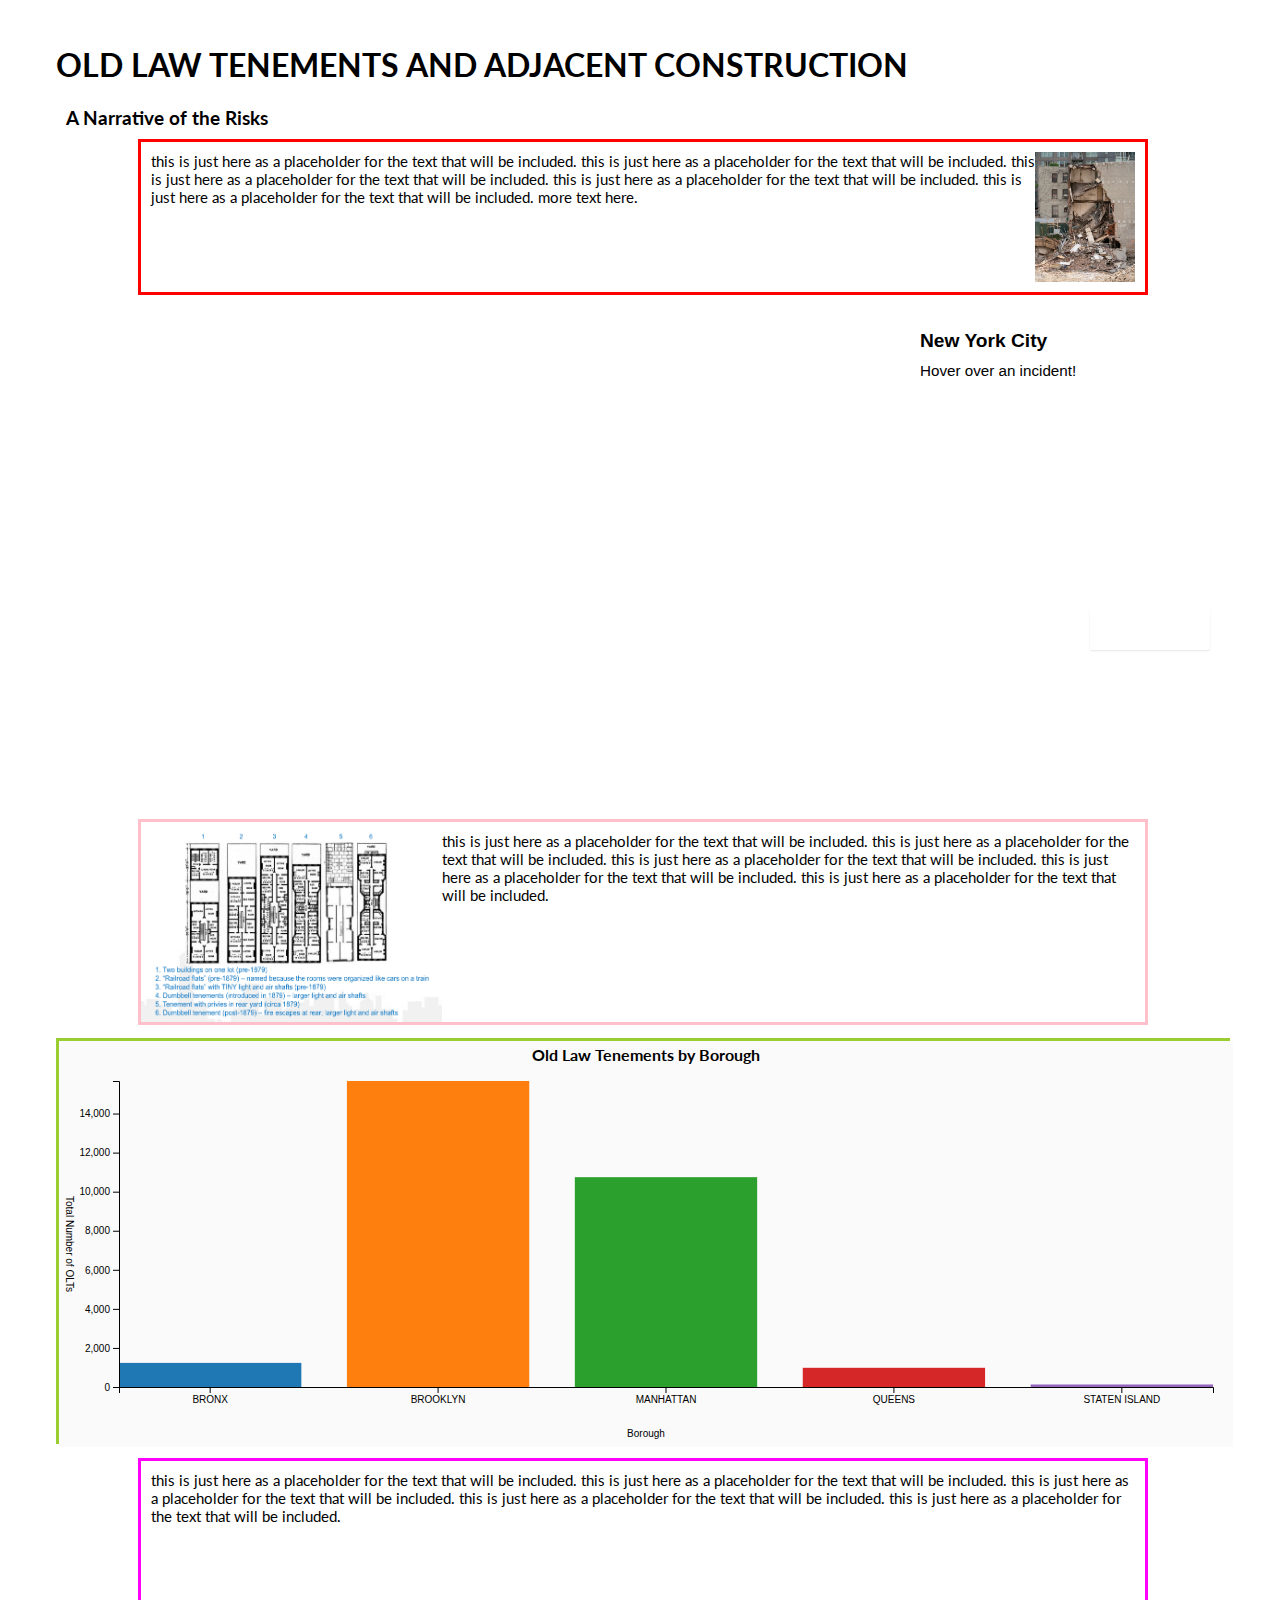
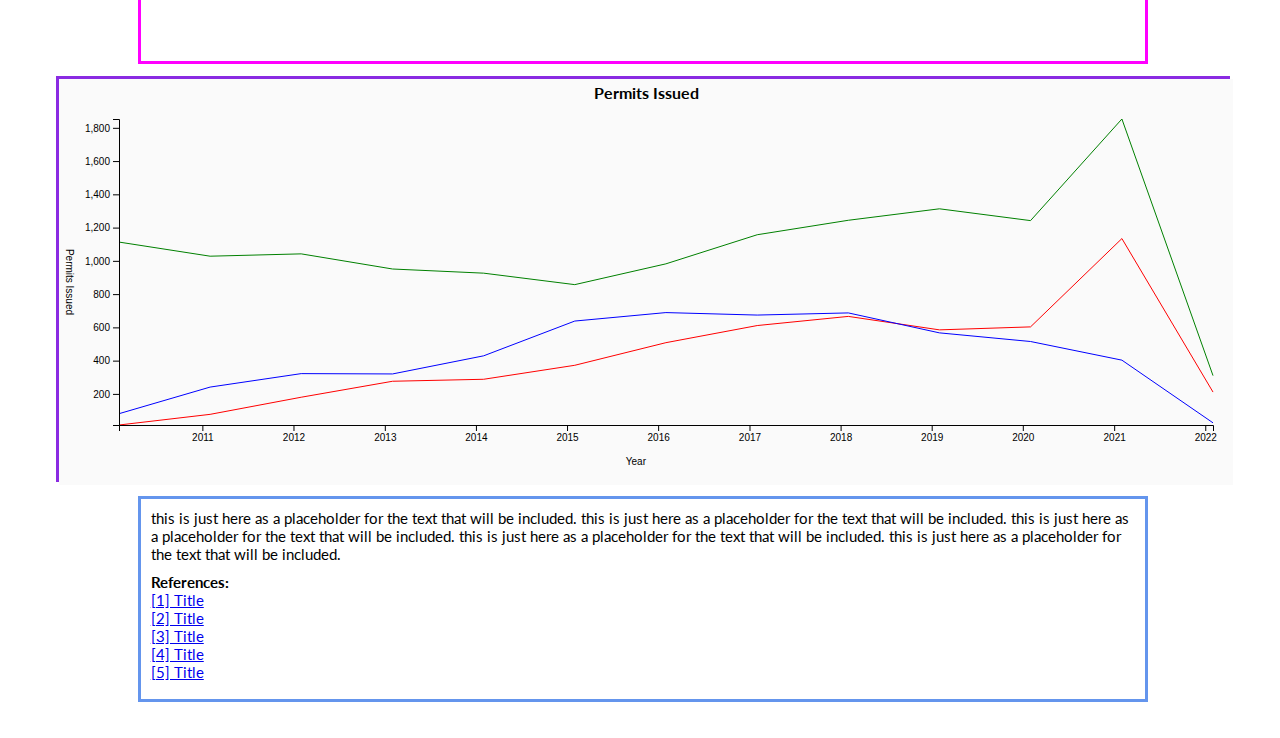
==== project1/index.html @ 1ea2d3a2 "updates for p1" ====
<!DOCTYPE html>
  <head>
    <meta charset="utf-8">
    <!-- this is the title that goes in the browser tab name  -->
    <script src='https://api.mapbox.com/mapbox-gl-js/v2.2.0/mapbox-gl.js'></script>
    <title>Narrative of OLT and Adjacent Construction</title>
    <link href="https://fonts.googleapis.com/css2?family=Lato:wght@300&display=swap" rel="stylesheet">
    <link href='https://api.mapbox.com/mapbox-gl-js/v2.2.0/mapbox-gl.css' rel='stylesheet' />
    <link rel="stylesheet" href="./style.css">
  </head>
<body>
  <header>
    <h1>OLD LAW TENEMENTS AND ADJACENT CONSTRUCTION</h1>
    <h2>A Narrative of the Risks</h2>
  </header>

<!--<div id="dashboard">-->
    <div id="intro">
        <p><img src="../lib/assets/building_collapse.PNG" style="float:right" height=130px width=100px> 
            this is just here as a placeholder for the text that will be included.
            this is just here as a placeholder for the text that will be included.
            this is just here as a placeholder for the text that will be included.
            this is just here as a placeholder for the text that will be included.
            this is just here as a placeholder for the text that will be included.
            more text here.
        </p>
    </div>

    <div id='map'></div>
    <div class= "map-overlay" id="features">
        <h2> New York City </h2>
        <div id="pd"><p>Hover over an incident!</p></div>
    </div>
    <div class="map-overlay" id="legend"></div>

    <div id="summary"> 
        <img src="../lib/assets/olt_breakdown.PNG" alt="Building" style="float:left" height=200px width=30%> 
        <p>this is just here as a placeholder for the text that will be included.
            this is just here as a placeholder for the text that will be included.
            this is just here as a placeholder for the text that will be included.
            this is just here as a placeholder for the text that will be included.
            this is just here as a placeholder for the text that will be included.
        </p> 
    </div>

    <div id="barchart"></div>
    <div id="container"></div>

    <div id="middle">
        <p>this is just here as a placeholder for the text that will be included.
            this is just here as a placeholder for the text that will be included.
            this is just here as a placeholder for the text that will be included.
            this is just here as a placeholder for the text that will be included.
            this is just here as a placeholder for the text that will be included.
        </p>
    </div>

    <div id="timeline"></div>

    <div id="conclusion">
        <p>this is just here as a placeholder for the text that will be included.
            this is just here as a placeholder for the text that will be included.
            this is just here as a placeholder for the text that will be included.
            this is just here as a placeholder for the text that will be included.
            this is just here as a placeholder for the text that will be included.
        </p>
        <p><b>References:</b></br>
        <a href="https://github.com/evasilva1/Portfolio-Interactive-Data-Vis-Sp2021">[1] Title</a></br>
        <a href="https://github.com/evasilva1/Portfolio-Interactive-Data-Vis-Sp2021">[2] Title</a></br>
        <a href="https://github.com/evasilva1/Portfolio-Interactive-Data-Vis-Sp2021">[3] Title</a></br>
        <a href="https://github.com/evasilva1/Portfolio-Interactive-Data-Vis-Sp2021">[4] Title</a></br>
        <a href="https://github.com/evasilva1/Portfolio-Interactive-Data-Vis-Sp2021">[5] Title</a></br>
        </p>
    </div>

<!--</div>-->

        <!-- this is the line that loads in d3 -->
        <script src="../../lib/d3.js"></script>
        <script src="./main.js"></script>
        <script src="./barchart.js"></script>
        <script src="./timeline.js"></script>
    </body>
</html>
---- project1/style.css ----
body {
    /* ref: https://fonts.google.com/specimen/Source+Sans+Pro?selection.family=Source+Sans+Pro */
    font-family: 'Lato', sans-serif;
    padding: 1em 3em;
}

/*#dashboard{
    display: grid;
    grid-template-columns: 1fr 2fr;
    grid-template-rows: repeat(7, 2fr);
    column-gap: 1em;
    row-gap: 1em;
    border: 3px solid blue;
}*/

#intro{
    border: 3px solid red;
    display:block;
    text-align: left;
    width: 86%;
    height: 150px;
    margin-bottom:0.75em;
    margin-right:7%;
    margin-left:7%;

    /*grid-row-start: 1;
    grid-row-end: 2;
    grid-column-start: 1;
    grid-column-end: 3;*/
}

#map{
    /*border: 3px solid lightseagreen;*/
    display: block;
    width: 100%;
    height: 500px;
    margin-bottom:0.75em;
    /*grid-row-start: 2;
    grid-row-end: 3;
    grid-column-start: 1;
    grid-column-end: 3; */
}

.map-overlay{
    position: absolute;
    bottom: 0;
    right: 55px;
    background: rgba(255, 255, 255,0.8);
    margin-right: 15px;
    font-family: Arial, sans-serif;
    overflow: hidden;
    border-radius: 3px;
}

h2,
h3{
    margin: 10px;
    font-size: 1.2em;
}

h3{
    font-size: 1em;
}

p{
    font-size: 0.95em;
    margin: 10px;
    text-align: left;
}

#features{
    top:0; /*0*/
    height: 300px; /*100*/
    margin-top: 320px; /*20*/
    width: 300px; /*250*/
    padding-left: 0.20em;
    text-align: match-parent;
}

#legend{
    padding: 10px;
    box-shadow: 0 1px 2px rgba(0, 0, 0, 0.1);
    line-height: 18px;
    height: 22px; /*150px*/
    margin-bottom: 250px; /*40px*/
    width: 100px;
}

.legend-key {
    display: inline-block;
    border-radius: 20%;
    width: 10px;
    height: 10px;
    margin-right: 5px;
}

#summary{
    border: 3px solid pink;
    display:block;
    text-align: left;
    width: 86%;
    height: 200px;
    margin-bottom:0.85em;
    margin-right:7%;
    margin-left:7%;
    /*grid-row-start: 3;
    grid-row-end: 4;
    grid-column-start: 1;
    grid-column-end: 3;*/
}

#barchart{
    border: 3px solid yellowgreen;
    display: block;
    width: 100%;
    height: 400px;
    margin-bottom:0.85em;
    /*grid-row-start: 4;
    grid-row-end: 5;
    grid-column-start: 1;
    grid-column-end: 3;*/
}

#middle{
    border: 3px solid fuchsia;
    display:block;
    text-align: left;
    width: 86%;
    height: 200px;
    margin-bottom:0.75em;
    margin-right:7%;
    margin-left:7%;
    /*grid-row-start: 5;
    grid-row-end: 6;
    grid-column-start: 1;
    grid-column-end: 3;*/
}

#timeline{
    border: 3px solid blueviolet;
    display: block;
    width: 100%;
    height: 400px;
    margin-bottom:0.85em;
    /*grid-row-start: 6;
    grid-row-end: 7;
    grid-column-start: 1;
    grid-column-end: 3;*/
}

#conclusion{
    border: 3px solid cornflowerblue;
    display:block;
    text-align: left;
    width: 86%;
    height: 200px;
    margin-bottom:0.75em;
    margin-right:7%;
    margin-left:7%;
    /*grid-row-start: 7;
    grid-row-end: 8;
    grid-column-start: 1;
    grid-column-end: 3;*/
}
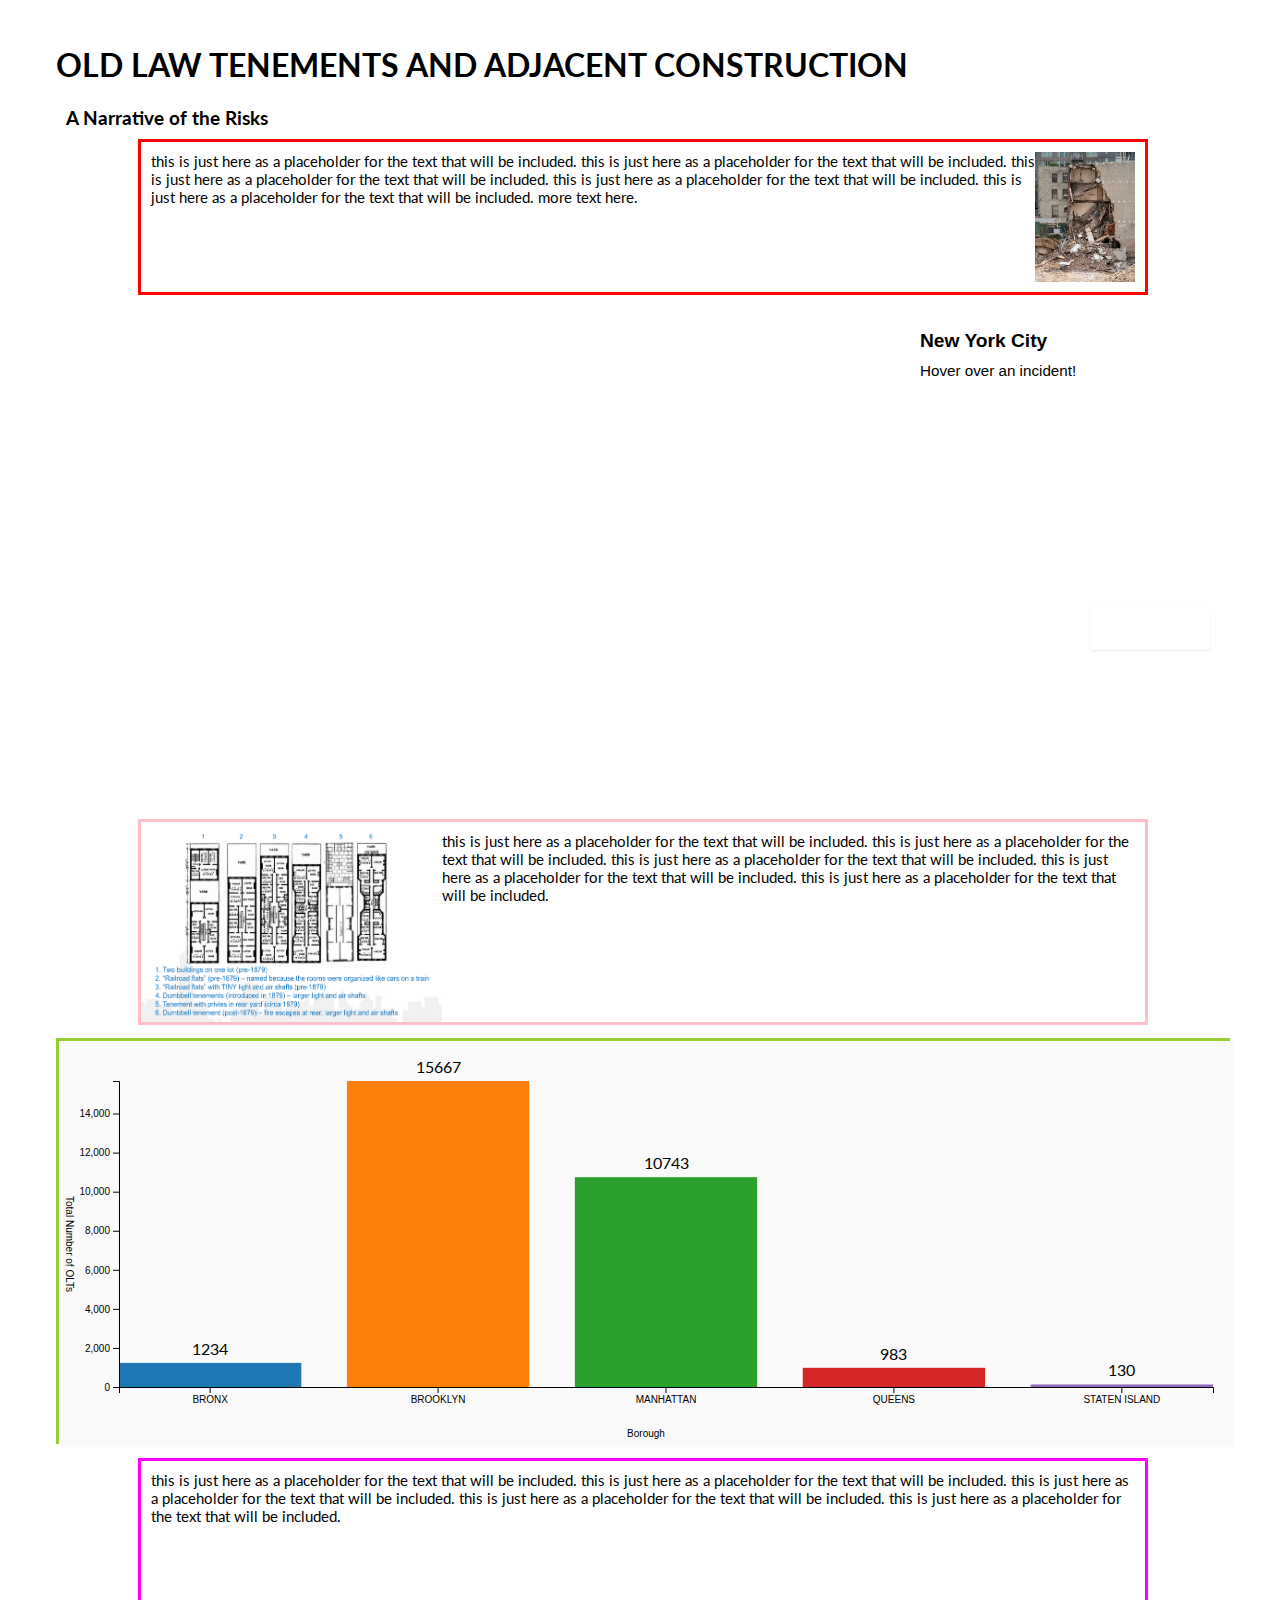
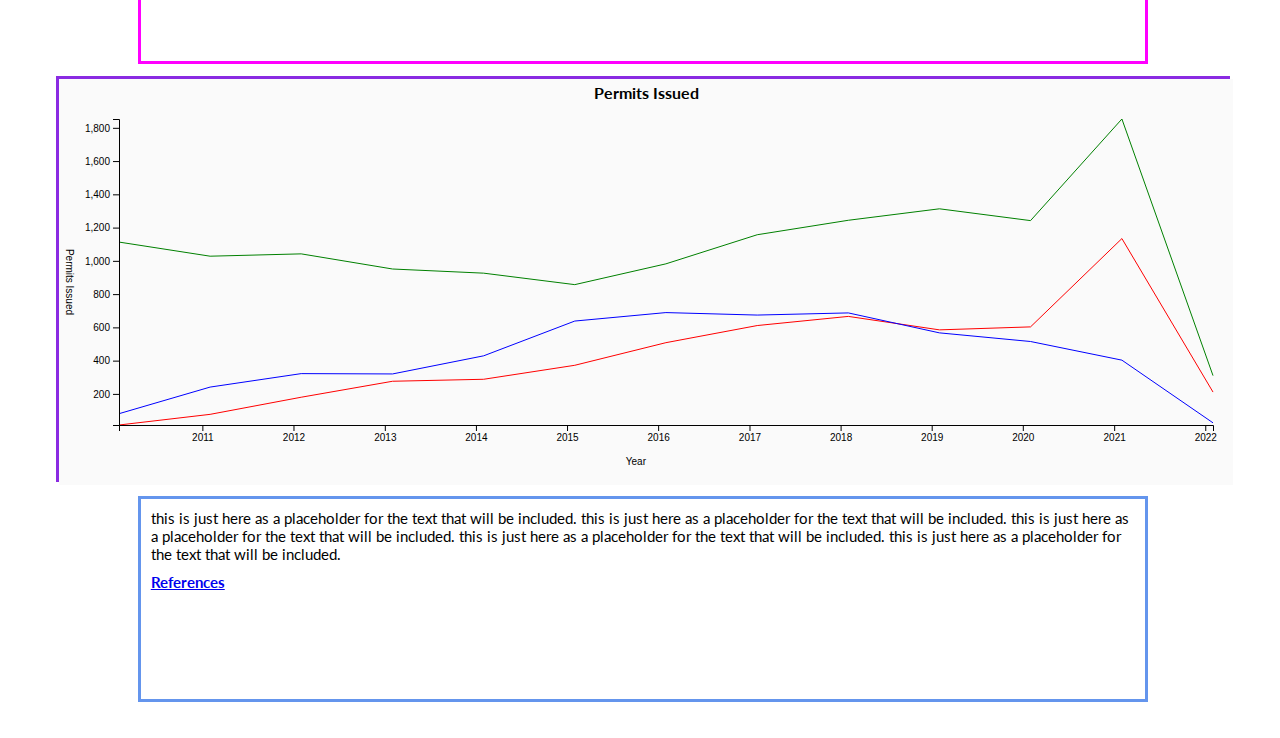
==== commit ff95ee54: "added bar labels" ====
--- a/project1/index.html
+++ b/project1/index.html
@@ -44,7 +44,6 @@
     </div>
 
     <div id="barchart"></div>
-    <div id="container"></div>
 
     <div id="middle">
         <p>this is just here as a placeholder for the text that will be included.
@@ -64,12 +63,8 @@
             this is just here as a placeholder for the text that will be included.
             this is just here as a placeholder for the text that will be included.
         </p>
-        <p><b>References:</b></br>
-        <a href="https://github.com/evasilva1/Portfolio-Interactive-Data-Vis-Sp2021">[1] Title</a></br>
-        <a href="https://github.com/evasilva1/Portfolio-Interactive-Data-Vis-Sp2021">[2] Title</a></br>
-        <a href="https://github.com/evasilva1/Portfolio-Interactive-Data-Vis-Sp2021">[3] Title</a></br>
-        <a href="https://github.com/evasilva1/Portfolio-Interactive-Data-Vis-Sp2021">[4] Title</a></br>
-        <a href="https://github.com/evasilva1/Portfolio-Interactive-Data-Vis-Sp2021">[5] Title</a></br>
+        <p><b>
+        <a href="https://github.com/evasilva1/Portfolio-Interactive-Data-Vis-Sp2021">References</a></b>
         </p>
     </div>
 
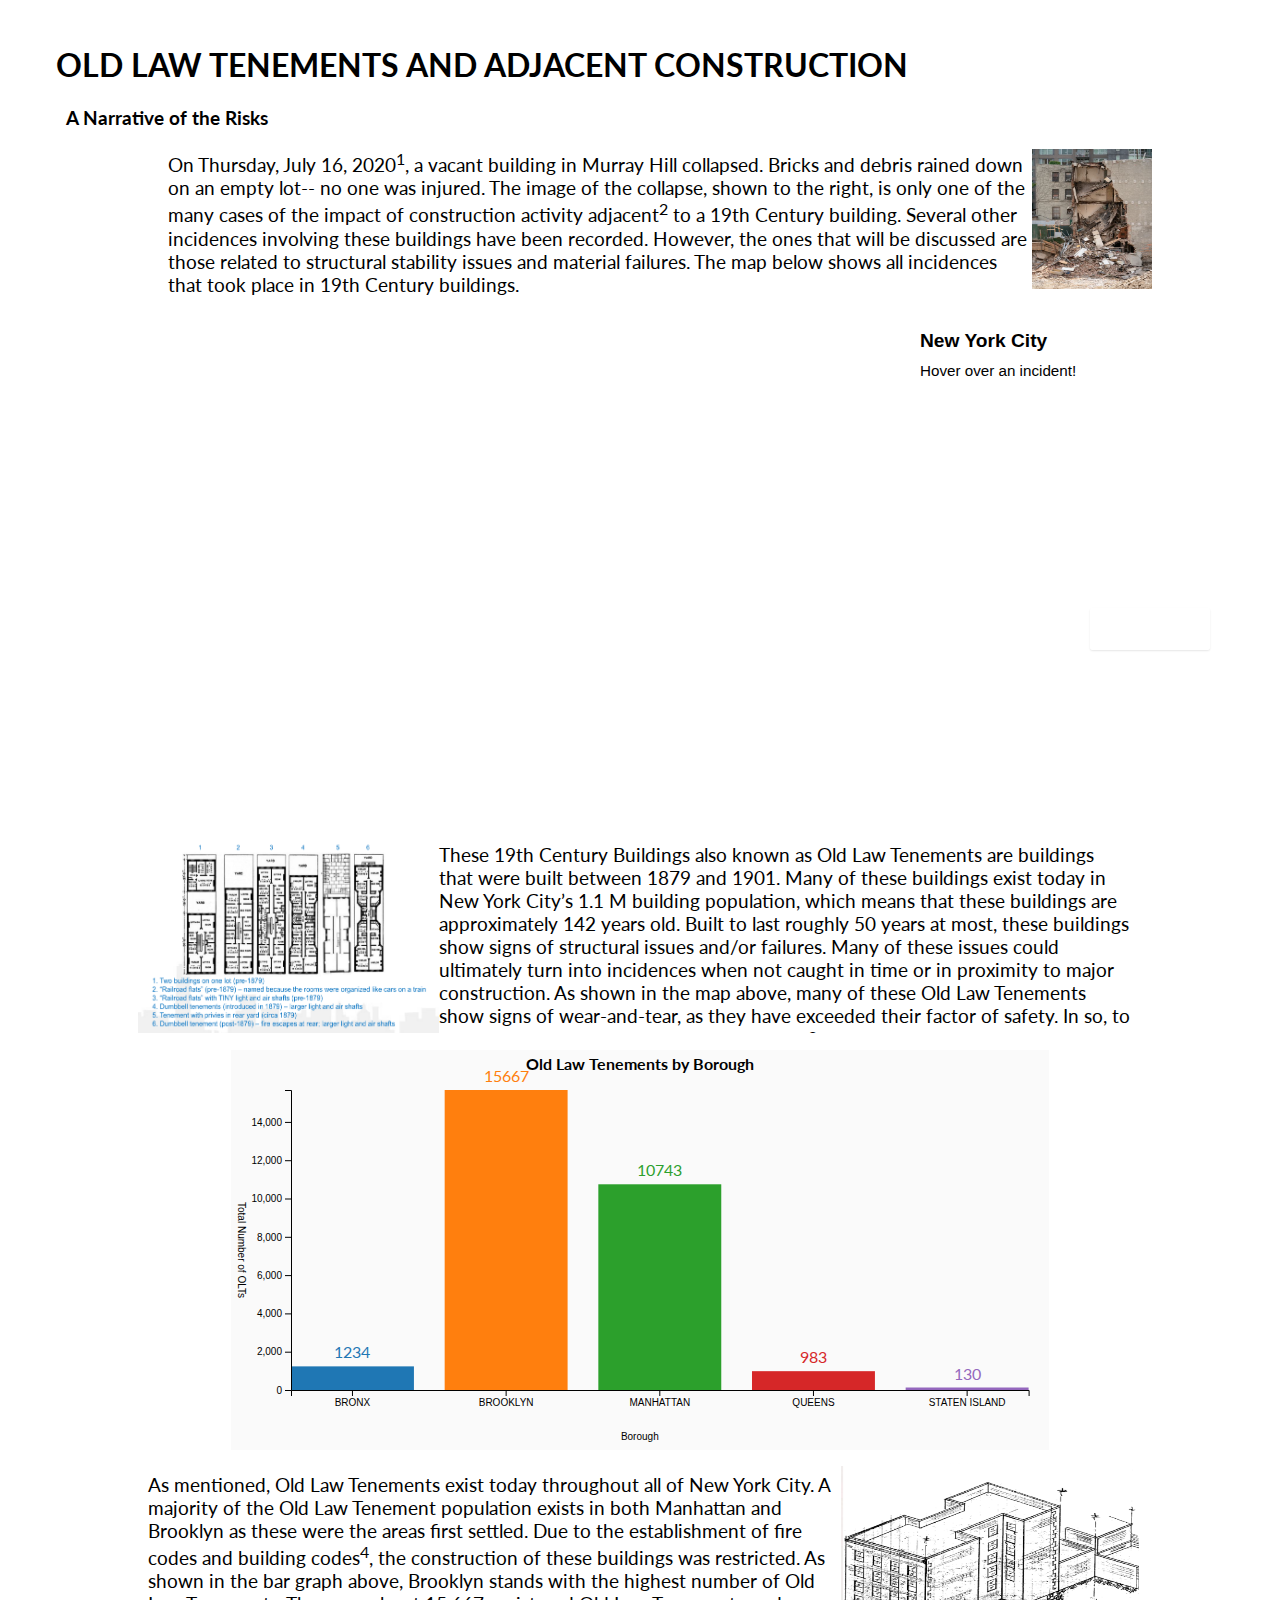
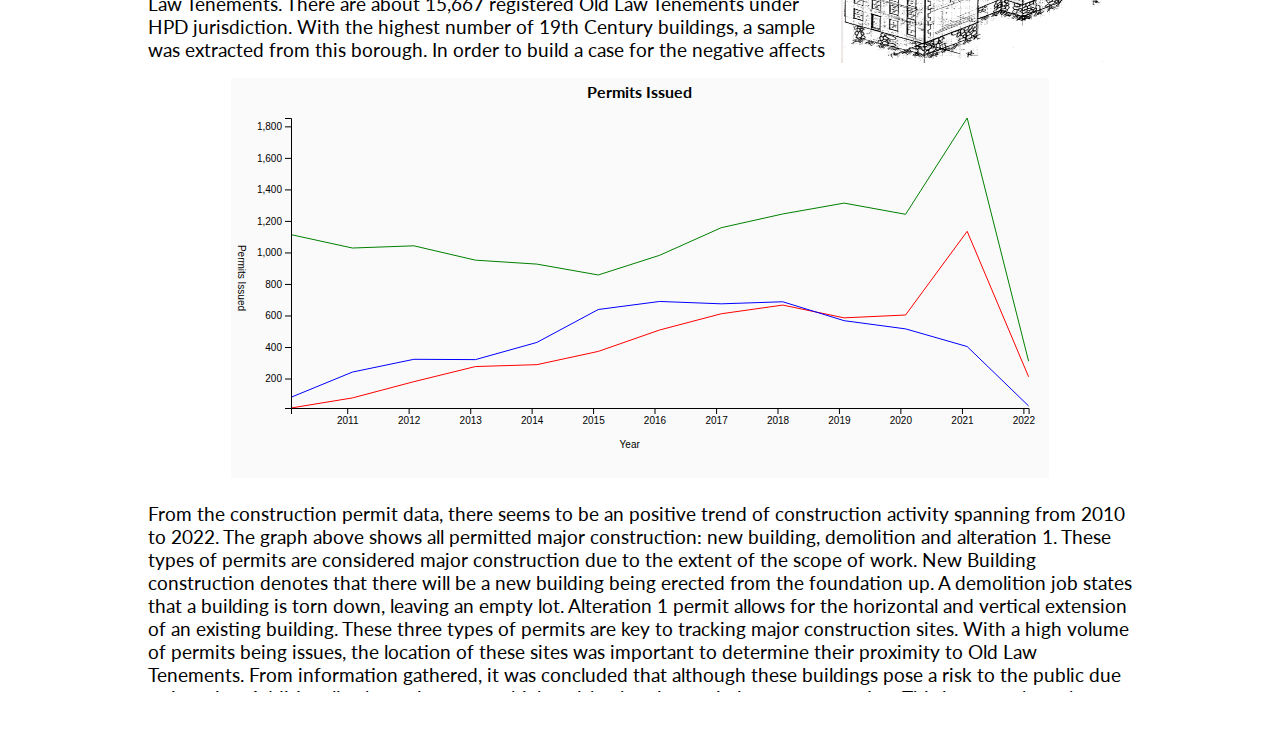
==== commit af928c05: "proj 1 narr" ====
--- a/project1/index.html
+++ b/project1/index.html
@@ -15,14 +15,14 @@
   </header>
 
 <!--<div id="dashboard">-->
-    <div id="intro">
-        <p><img src="../lib/assets/building_collapse.PNG" style="float:right" height=130px width=100px> 
-            this is just here as a placeholder for the text that will be included.
-            this is just here as a placeholder for the text that will be included.
-            this is just here as a placeholder for the text that will be included.
-            this is just here as a placeholder for the text that will be included.
-            this is just here as a placeholder for the text that will be included.
-            more text here.
+    <div id="intro" style="font-size:1.25em;">
+        <p><img src="../lib/assets/building_collapse.PNG" style="float:right" height=140px width=120px> 
+            On Thursday, July 16, 2020<sup>1</sup>, a vacant building in Murray Hill collapsed. Bricks and debris 
+            rained down on an empty lot-- no one was injured. The image of the collapse, shown to the right, 
+            is only one of the many cases of the impact of construction activity adjacent<sup>2</sup> to a 19th Century 
+            building. Several other incidences involving these buildings have been recorded. However, the ones
+            that will be discussed are those related to structural stability issues and material failures. 
+            The map below shows all incidences that took place in 19th Century buildings.
         </p>
     </div>
 
@@ -33,38 +33,50 @@
     </div>
     <div class="map-overlay" id="legend"></div>
 
-    <div id="summary"> 
+    <div id="summary" style="font-size:1.25em;"> 
         <img src="../lib/assets/olt_breakdown.PNG" alt="Building" style="float:left" height=200px width=30%> 
-        <p>this is just here as a placeholder for the text that will be included.
-            this is just here as a placeholder for the text that will be included.
-            this is just here as a placeholder for the text that will be included.
-            this is just here as a placeholder for the text that will be included.
-            this is just here as a placeholder for the text that will be included.
+        <p>These 19th Century Buildings also known as Old Law Tenements are buildings that were built between 
+            1879 and 1901. Many of these buildings exist today in New York City’s 1.1 M building population, 
+            which means that these buildings are approximately 142 years old. Built to last roughly 50 years 
+            at most, these buildings show signs of structural issues and/or failures. Many 
+            of these issues could ultimately turn into incidences when not caught in time or in proximity to major 
+            construction. As shown in the map above, many of these Old Law Tenements show signs of wear-and-tear, 
+            as they have exceeded their factor of safety. In so, to understand this specific building population<sup>3</sup>
+            a sample of this building population was taken.
         </p> 
     </div>
 
     <div id="barchart"></div>
 
-    <div id="middle">
-        <p>this is just here as a placeholder for the text that will be included.
-            this is just here as a placeholder for the text that will be included.
-            this is just here as a placeholder for the text that will be included.
-            this is just here as a placeholder for the text that will be included.
-            this is just here as a placeholder for the text that will be included.
+    <div id="middle" style="font-size:1.25em;">
+        <img src="../lib/assets/olt.PNG" alt="Building" style="float:right" height=200px width=30%> 
+        <p>As mentioned, Old Law Tenements exist today throughout all of New York City. A majority of the Old Law 
+            Tenement population exists in both Manhattan and Brooklyn as these were the areas first settled. Due 
+            to the establishment of fire codes and building codes<sup>4</sup>, the construction of these buildings was restricted. As 
+            shown in the bar graph above, Brooklyn stands with the highest number of Old Law Tenements. There are about 15,667 
+            registered Old Law Tenements under HPD jurisdiction. With the highest number of 19th Century buildings,
+             a sample was extracted from this borough. In order to build a case for the negative affects
+            of construction adjacent to these buildings, construction permits were extracted.
         </p>
     </div>
 
     <div id="timeline"></div>
 
-    <div id="conclusion">
-        <p>this is just here as a placeholder for the text that will be included.
-            this is just here as a placeholder for the text that will be included.
-            this is just here as a placeholder for the text that will be included.
-            this is just here as a placeholder for the text that will be included.
-            this is just here as a placeholder for the text that will be included.
+    <div id="conclusion" style="font-size:1.25em;">
+        <p>From the construction permit data, there seems to be an positive trend of construction activity spanning from 2010 to
+            2022. The graph above shows all permitted major construction: new building, demolition and alteration 1. These types
+            of permits are considered major construction due to the extent of the scope of work. New Building construction denotes
+            that there will be a new building being erected from the foundation up. A demolition job states that a building is 
+            torn down, leaving an empty lot. Alteration 1 permit allows for the horizontal and vertical extension of an existing building. 
+            These three types of permits are key to tracking major construction sites. With a high volume of permits being issues, 
+            the location of these sites was important to determine their proximity to Old Law Tenements. From information gathered,
+            it was concluded that although these buildings pose a risk to the public due to its aging. Additionally, these sites pose a higher risk 
+            when in proximity to construction. This is to say that when an Old Law Tenement was found to be adjacent to major construction, 
+            the likelihood of showing signs of possible strutural issues or material failures was higher.Ultimately, all the data captured and used 
+            was consolidated on one <a href="https://evasilva1.github.io/Portfolio-Interactive-Data-Vis-Sp2021/project2/">map</a>, where the user is able to note whether a building is an Old Law Tenement, adjacent to construction,
+            had issued complaints and/or if the building location was a site with construction.
         </p>
-        <p><b>
-        <a href="https://github.com/evasilva1/Portfolio-Interactive-Data-Vis-Sp2021">References</a></b>
+        <p><b><a href="https://github.com/evasilva1/Portfolio-Interactive-Data-Vis-Sp2021">References</a></b>
         </p>
     </div>
 
--- a/project1/style.css
+++ b/project1/style.css
@@ -14,15 +14,17 @@
 }*/
 
 #intro{
-    border: 3px solid red;
+    /*border: 3px solid red;*/
     display:block;
     text-align: left;
     width: 86%;
-    height: 150px;
+    height: 1fr;
     margin-bottom:0.75em;
-    margin-right:7%;
-    margin-left:7%;
-
+    padding-left: 1em;
+    padding-right: 1em;
+    margin-right: 7%;
+    margin-left: 7%;
+    overflow: auto;
     /*grid-row-start: 1;
     grid-row-end: 2;
     grid-column-start: 1;
@@ -95,7 +97,7 @@
 }
 
 #summary{
-    border: 3px solid pink;
+    /*border: 3px solid pink;*/
     display:block;
     text-align: left;
     width: 86%;
@@ -103,6 +105,7 @@
     margin-bottom:0.85em;
     margin-right:7%;
     margin-left:7%;
+    overflow: auto;
     /*grid-row-start: 3;
     grid-row-end: 4;
     grid-column-start: 1;
@@ -110,11 +113,14 @@
 }
 
 #barchart{
-    border: 3px solid yellowgreen;
+    /*border: 3px solid yellowgreen;*/
     display: block;
-    width: 100%;
+    width: 70%;
     height: 400px;
     margin-bottom:0.85em;
+    margin-right:15%;
+    margin-left: 15%;
+    align-items: center;
     /*grid-row-start: 4;
     grid-row-end: 5;
     grid-column-start: 1;
@@ -122,7 +128,7 @@
 }
 
 #middle{
-    border: 3px solid fuchsia;
+    /*border: 3px solid fuchsia;*/
     display:block;
     text-align: left;
     width: 86%;
@@ -130,6 +136,7 @@
     margin-bottom:0.75em;
     margin-right:7%;
     margin-left:7%;
+    overflow: auto;
     /*grid-row-start: 5;
     grid-row-end: 6;
     grid-column-start: 1;
@@ -137,9 +144,11 @@
 }
 
 #timeline{
-    border: 3px solid blueviolet;
+    /*border: 3px solid blueviolet;*/
     display: block;
-    width: 100%;
+    width: 70%;
+    margin-right:15%;
+    margin-left: 15%;
     height: 400px;
     margin-bottom:0.85em;
     /*grid-row-start: 6;
@@ -149,7 +158,7 @@
 }
 
 #conclusion{
-    border: 3px solid cornflowerblue;
+    /*border: 3px solid cornflowerblue;*/
     display:block;
     text-align: left;
     width: 86%;
@@ -157,6 +166,7 @@
     margin-bottom:0.75em;
     margin-right:7%;
     margin-left:7%;
+    overflow: auto;
     /*grid-row-start: 7;
     grid-row-end: 8;
     grid-column-start: 1;
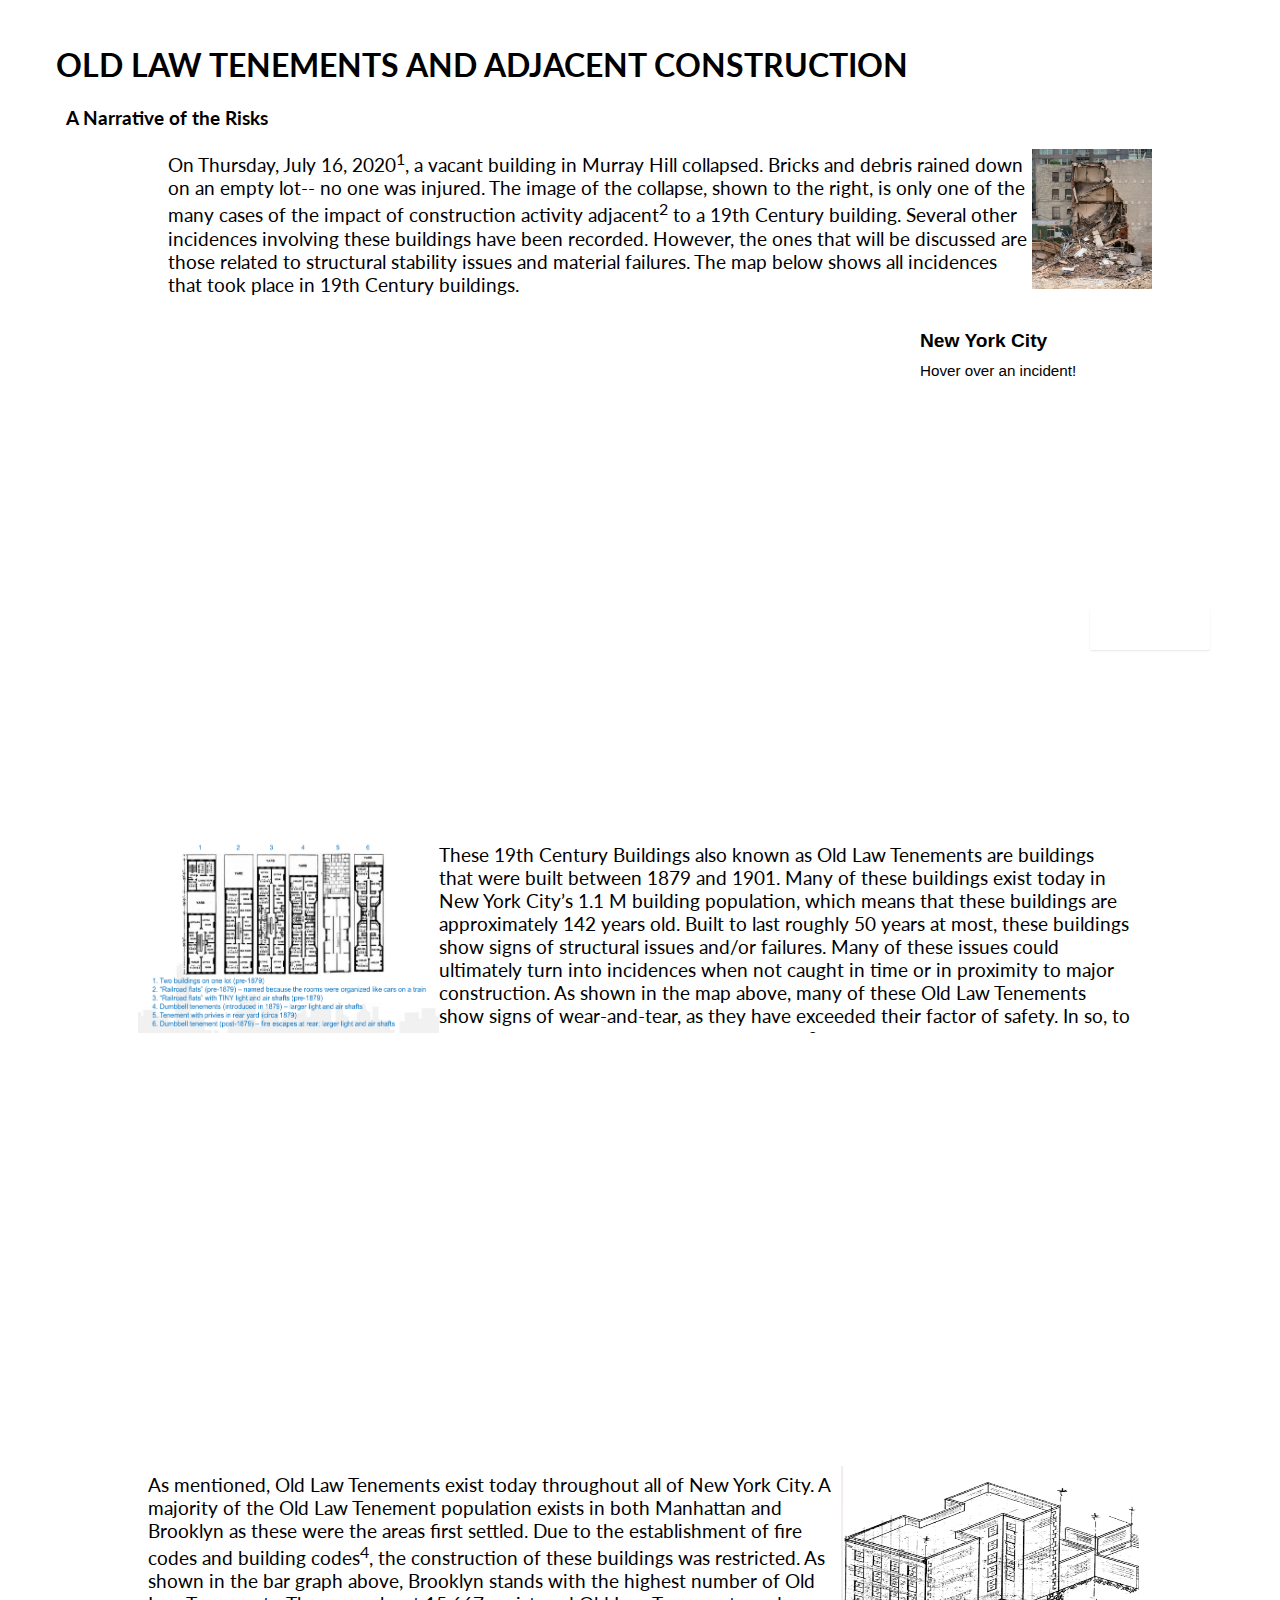
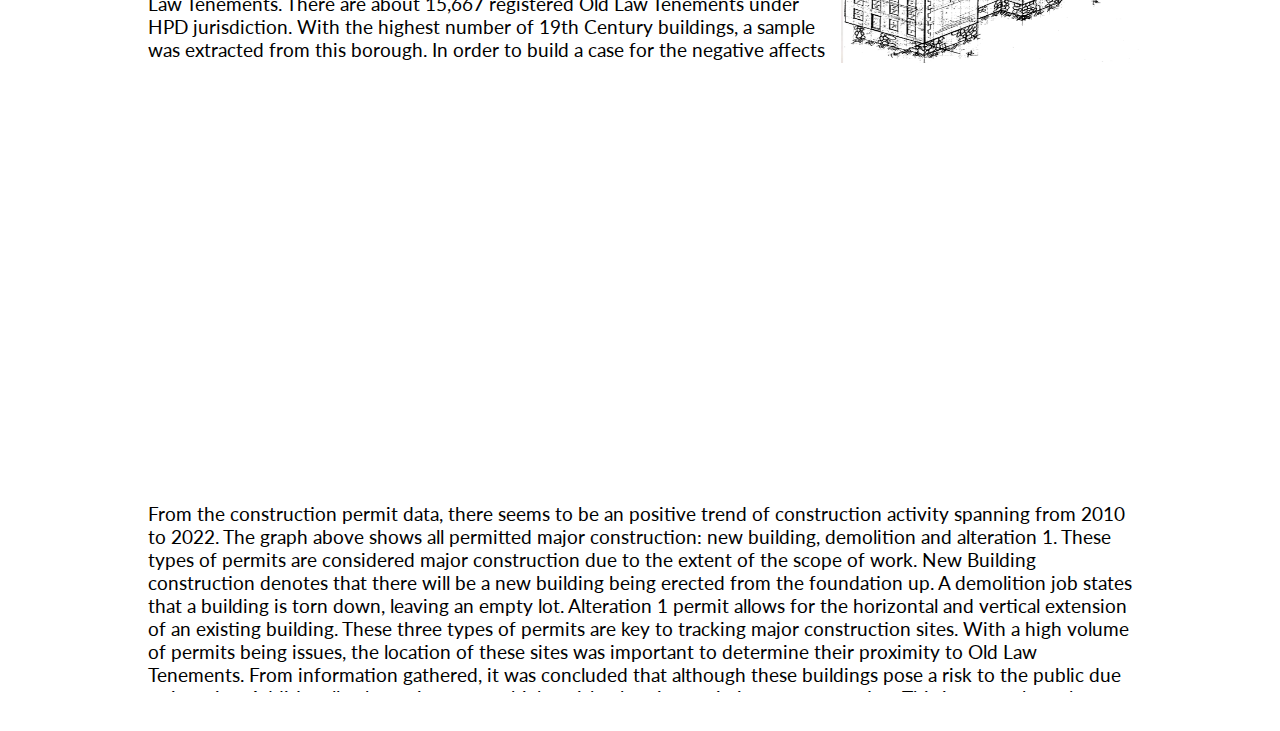
==== commit d19e2200: "fix d3 lib" ====
--- a/project1/index.html
+++ b/project1/index.html
@@ -83,7 +83,7 @@
 <!--</div>-->
 
         <!-- this is the line that loads in d3 -->
-        <script src="../../lib/d3.js"></script>
+        <script src=".../lib/d3.js"></script>
         <script src="./main.js"></script>
         <script src="./barchart.js"></script>
         <script src="./timeline.js"></script>
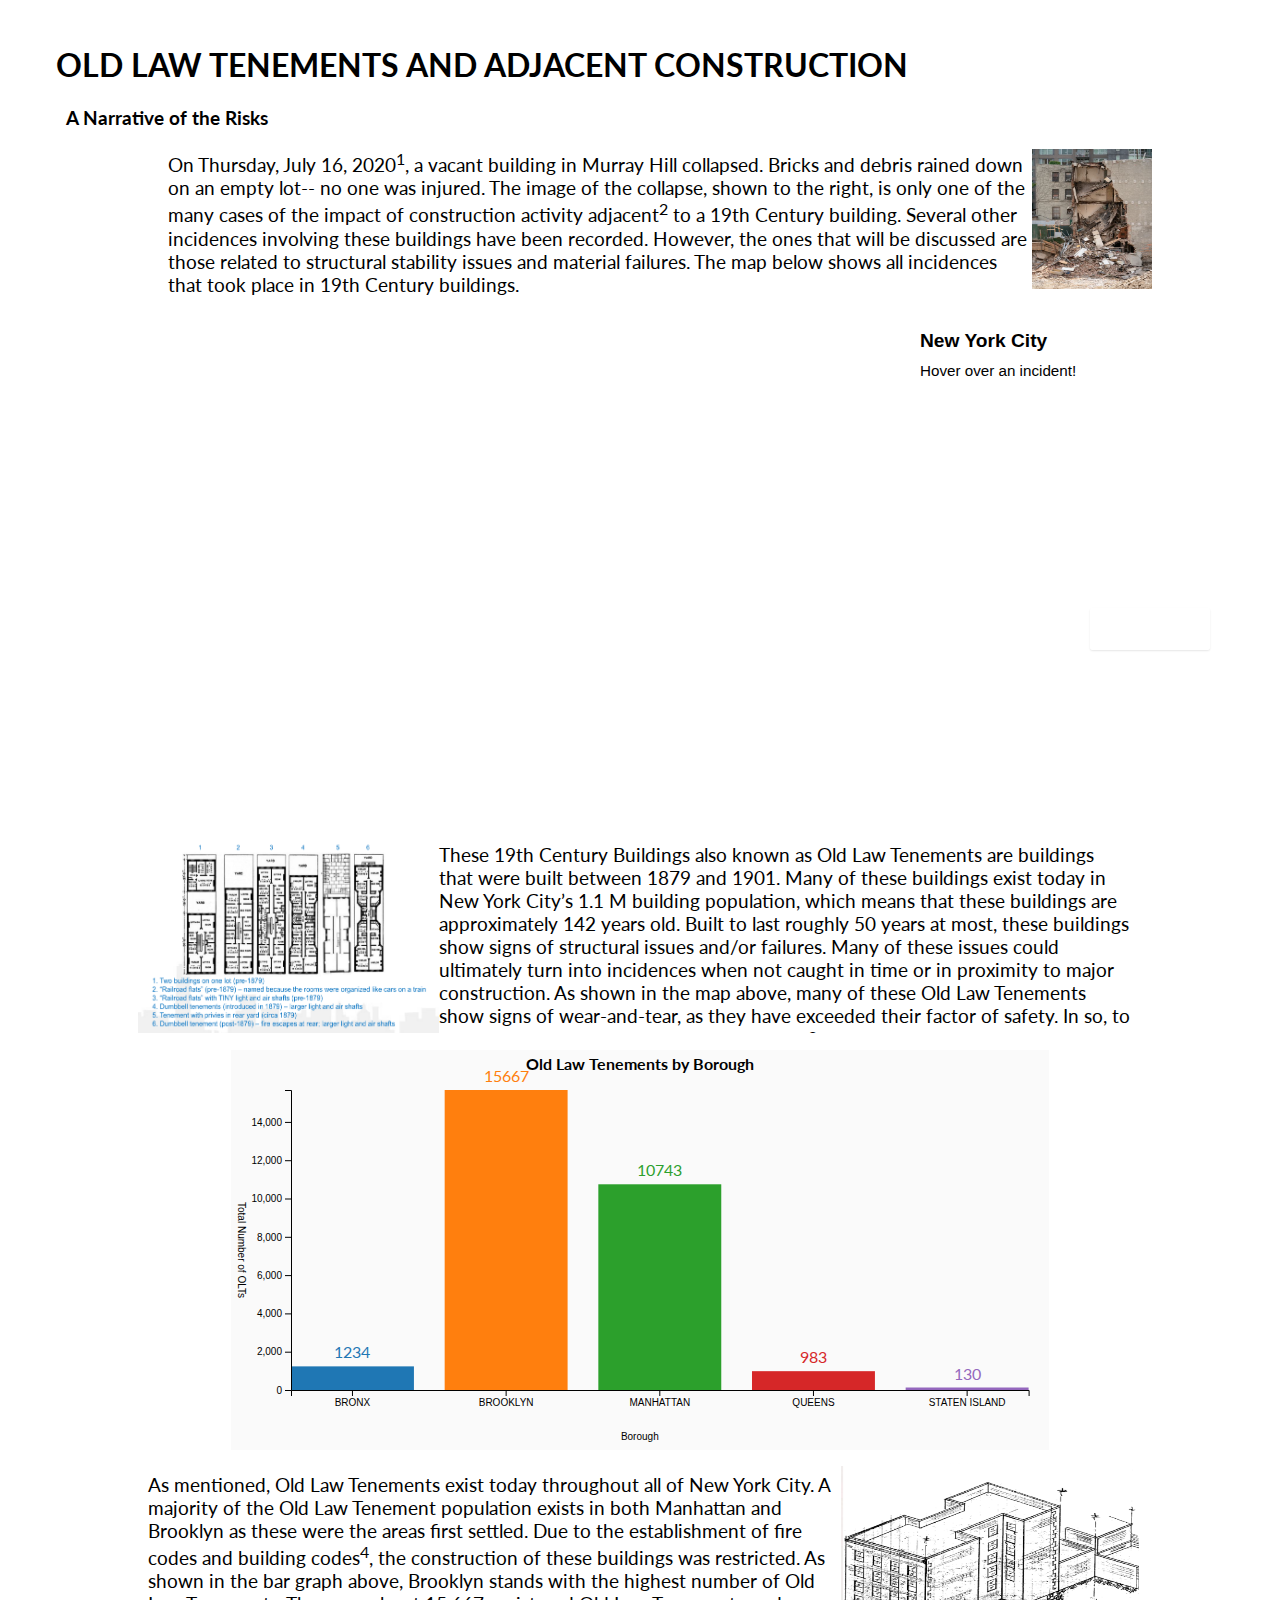
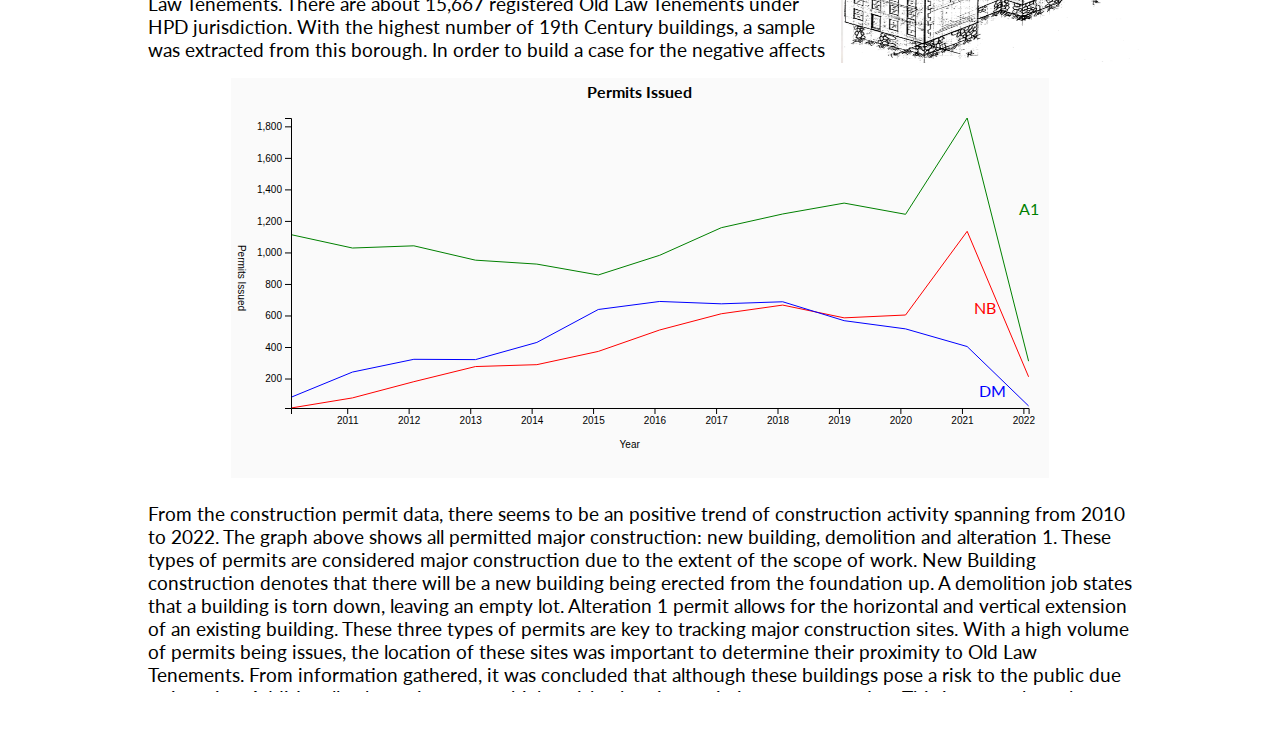
==== commit 4d0a61b8: "update d3 lib" ====
--- a/project1/index.html
+++ b/project1/index.html
@@ -83,9 +83,9 @@
 <!--</div>-->
 
         <!-- this is the line that loads in d3 -->
-        <script src=".../lib/d3.js"></script>
+        <script src="../../lib/d3.js"></script>
         <script src="./main.js"></script>
         <script src="./barchart.js"></script>
         <script src="./timeline.js"></script>
     </body>
-</html>+</html> 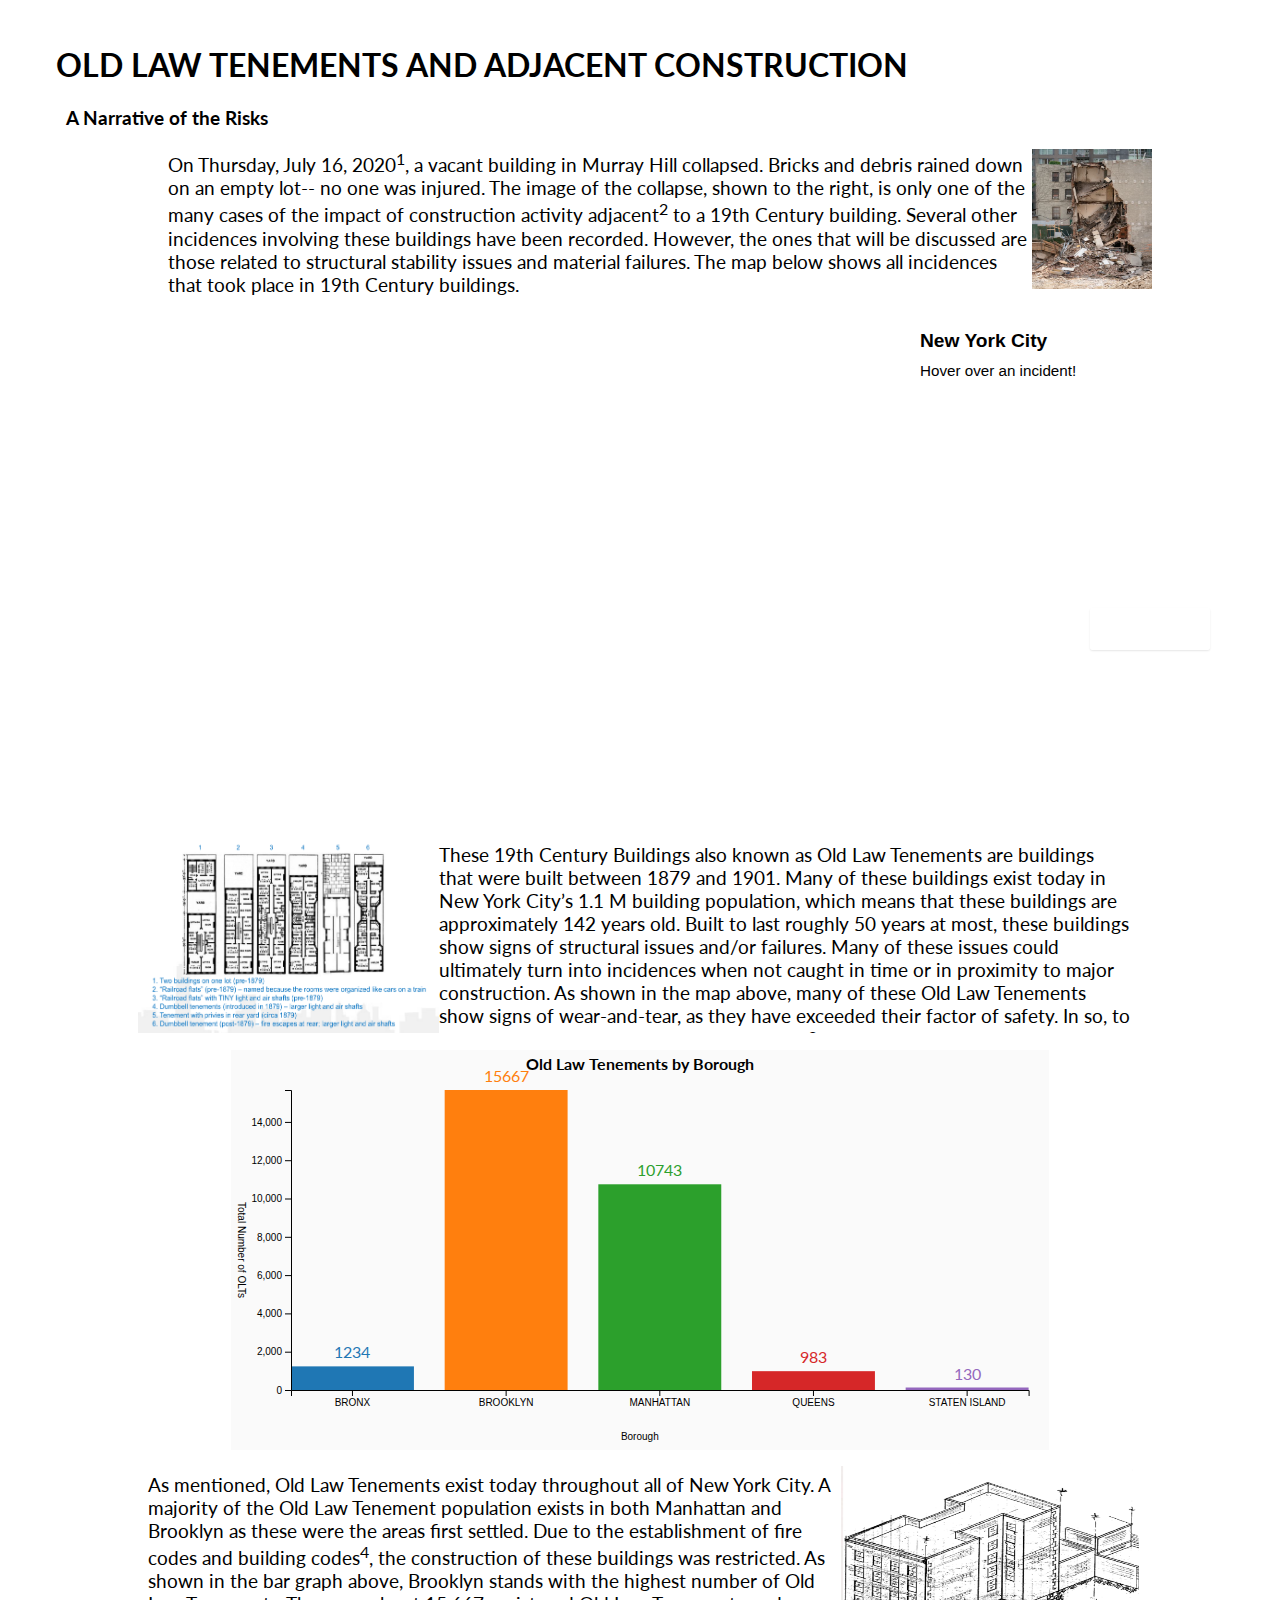
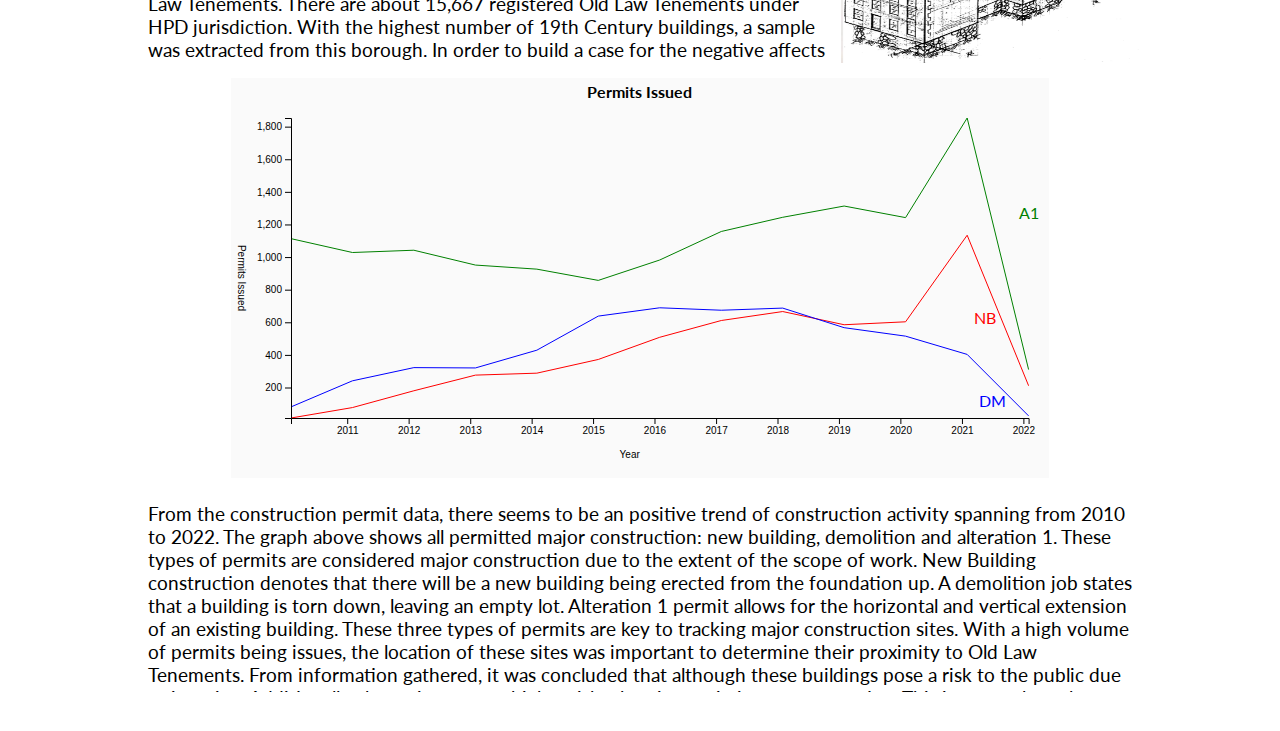
==== commit ba169b13: "tdnw" ====
(no text change in the page or its own stylesheets)
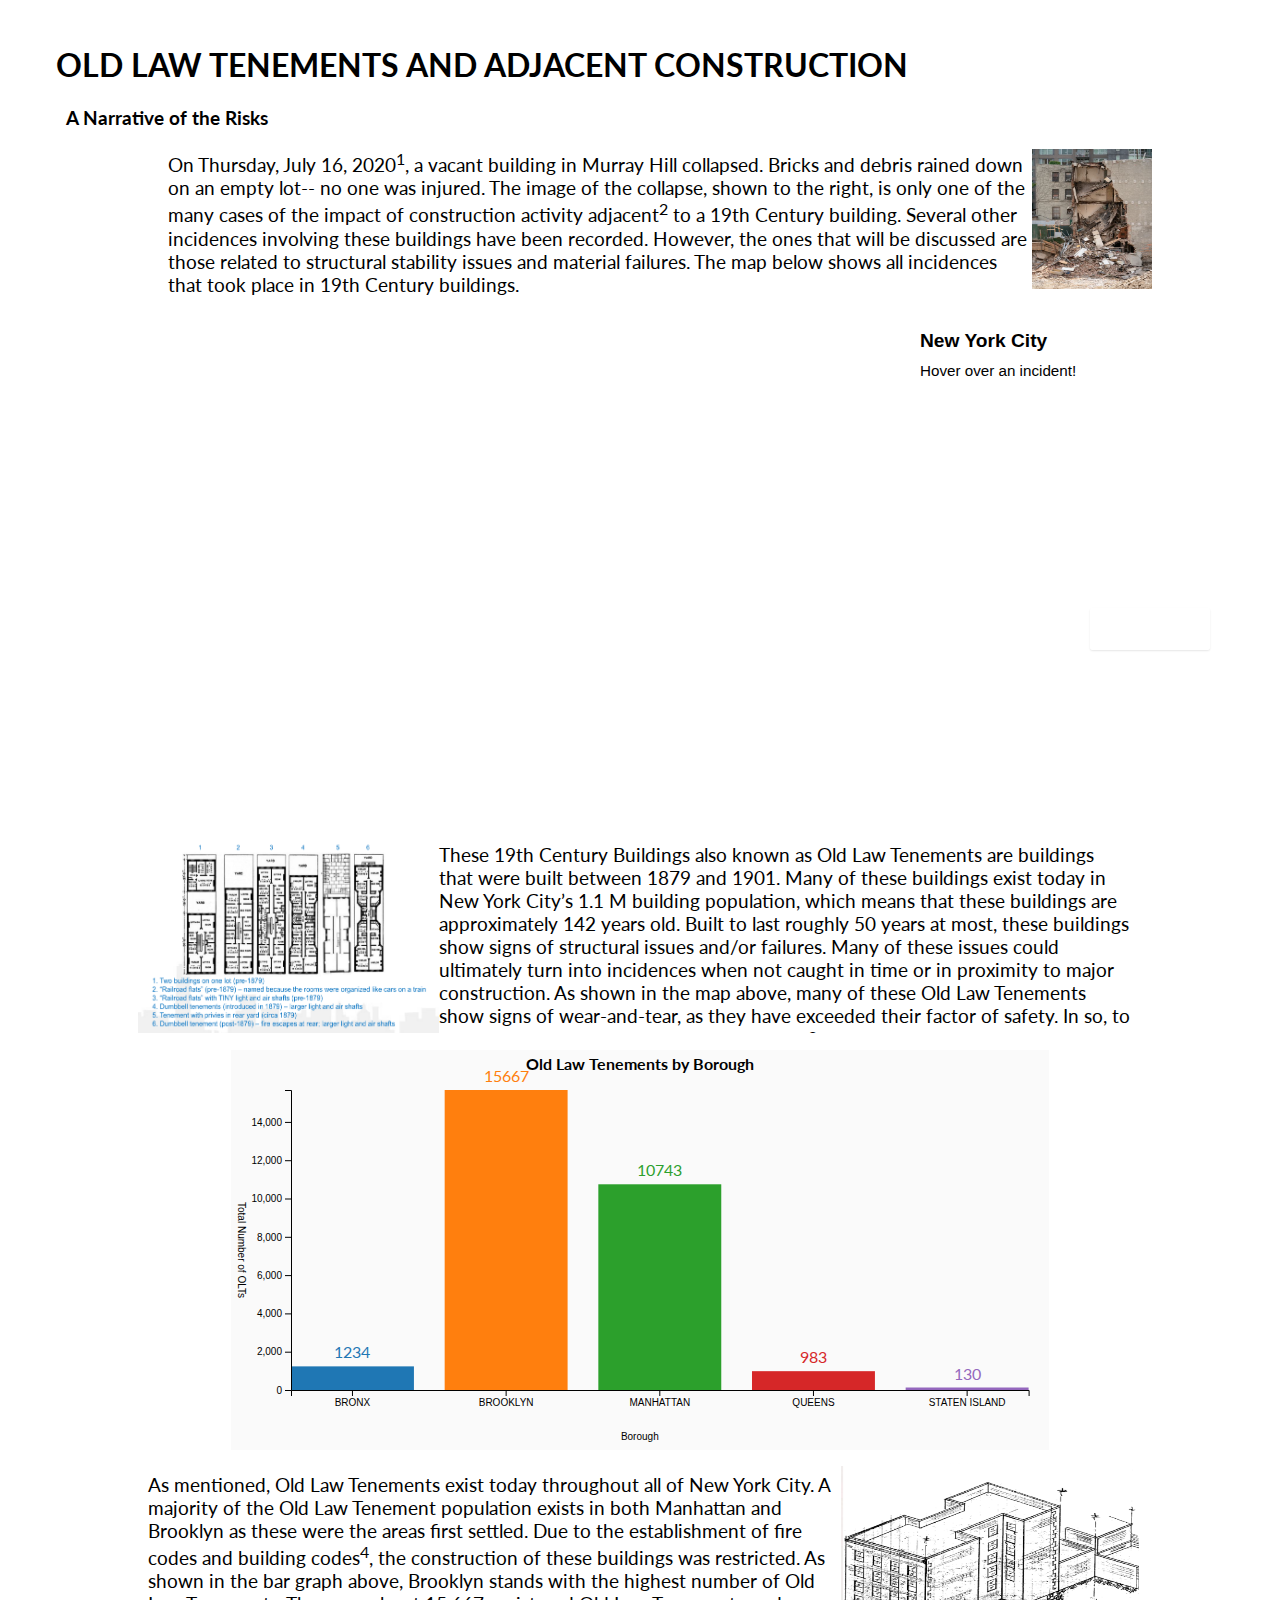
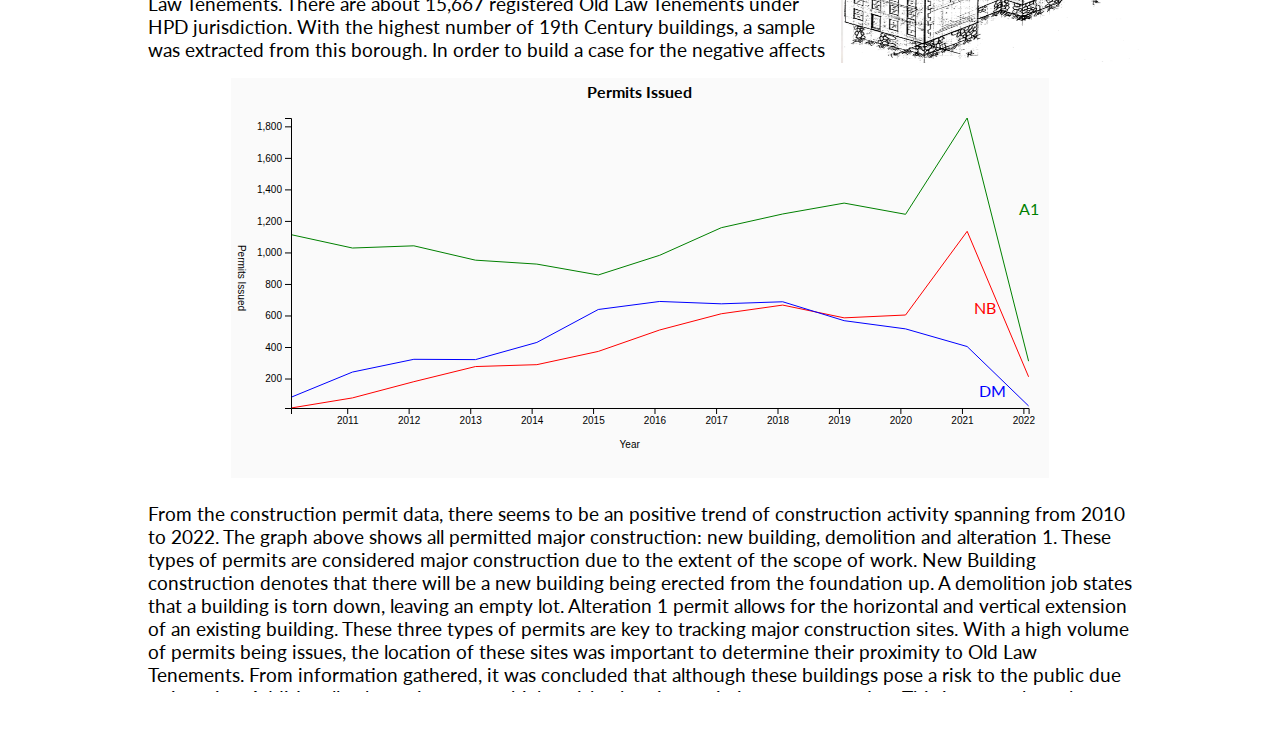
==== commit 0759d9db: "lib" ====
--- a/project1/index.html
+++ b/project1/index.html
@@ -83,7 +83,7 @@
 <!--</div>-->
 
         <!-- this is the line that loads in d3 -->
-        <script src="../../lib/d3.js"></script>
+        <script src="../lib/d3.js"></script>
         <script src="./main.js"></script>
         <script src="./barchart.js"></script>
         <script src="./timeline.js"></script>
